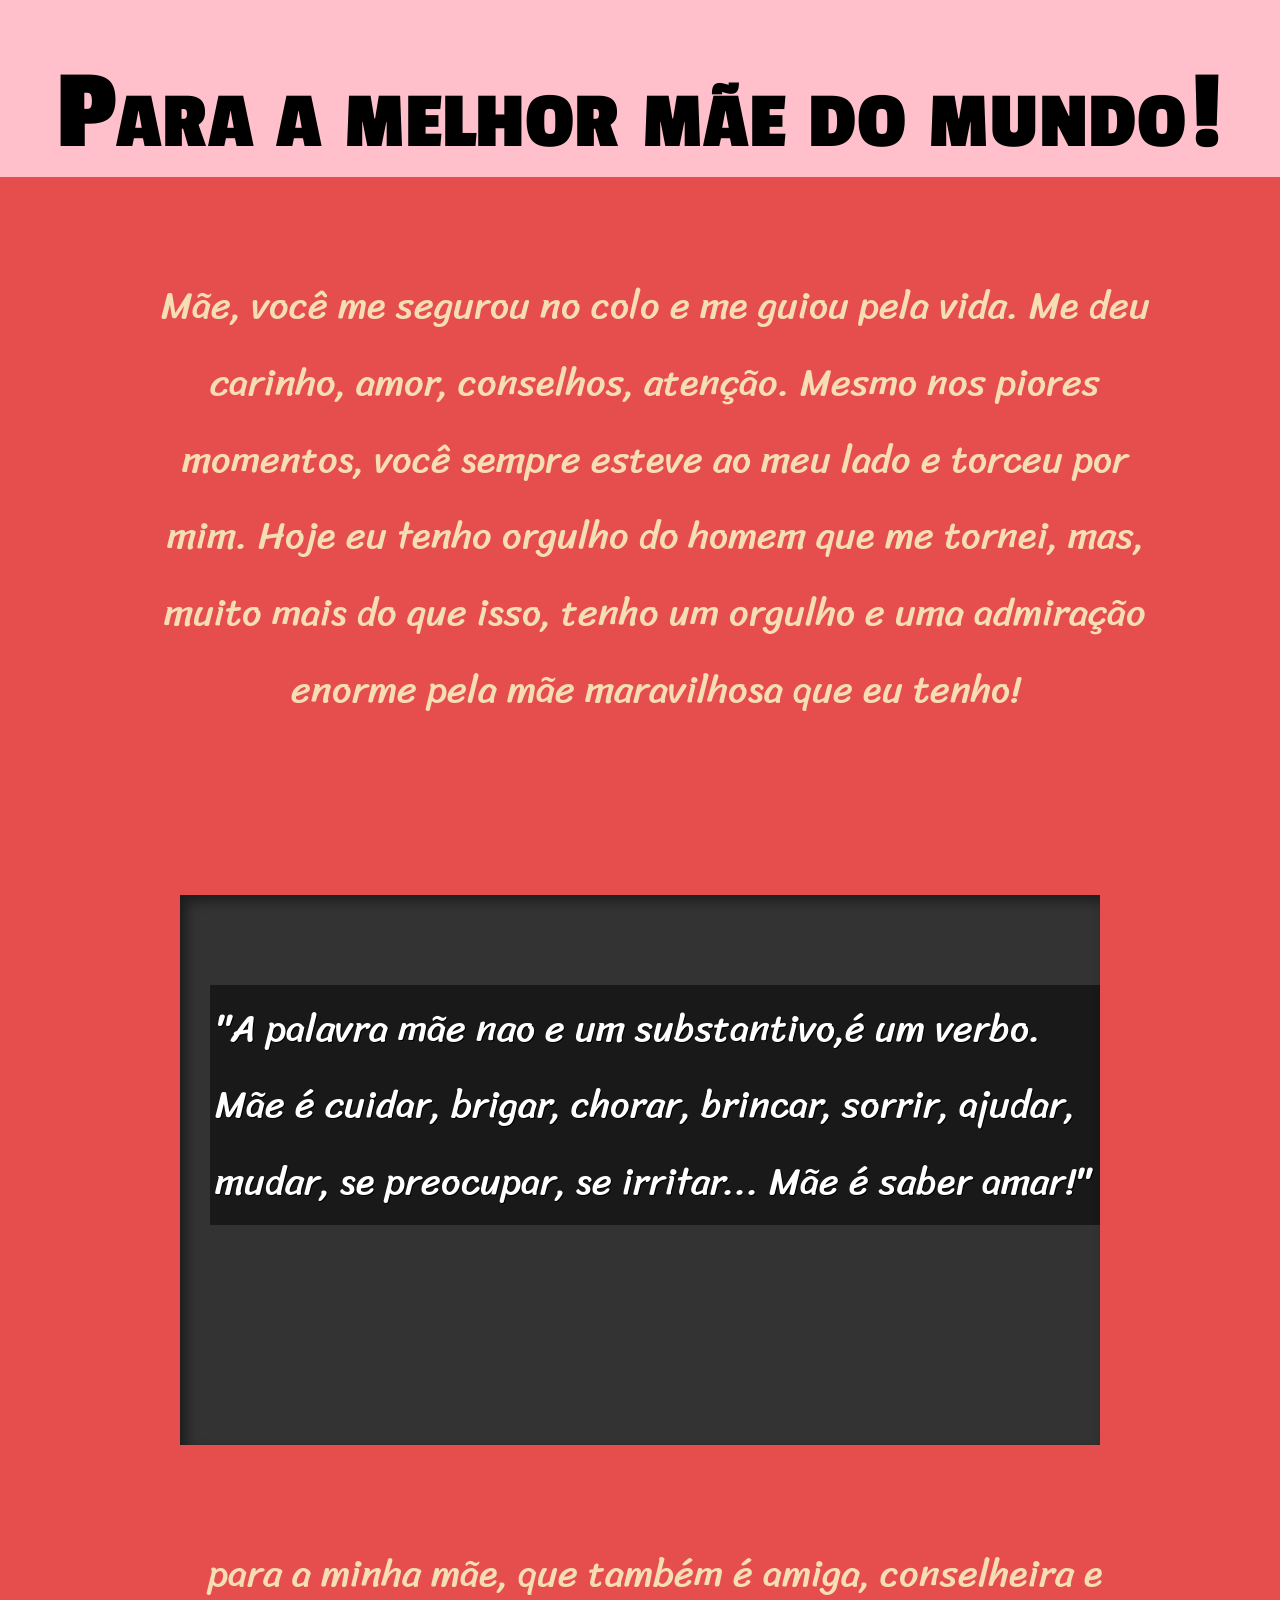
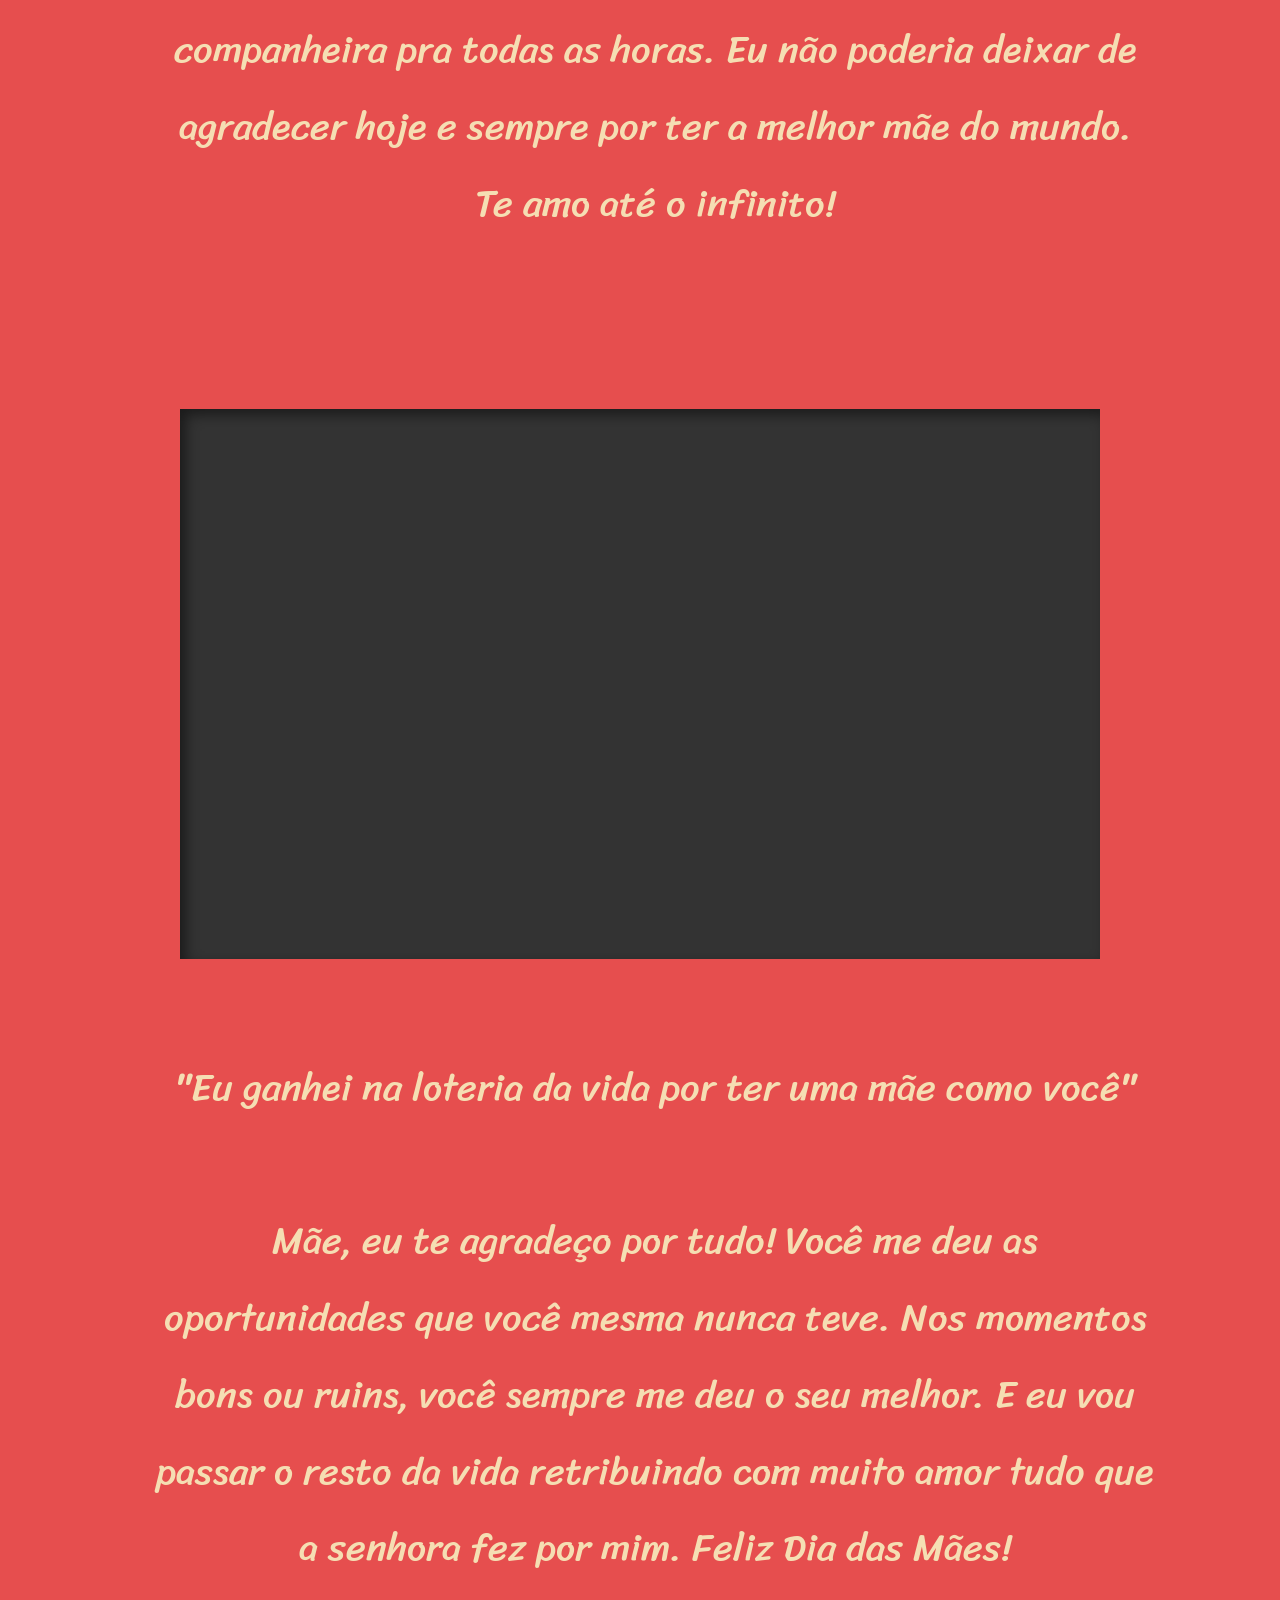
==== index.html @ ae3f0f72 "Feliz Dia Das Mães" ====
<!DOCTYPE html>
<html lang="pt-br">
<head>
    <meta charset="UTF-8">
    <meta http-equiv="X-UA-Compatible" content="IE=edge">
    <meta name="viewport" content="width=device-width, initial-scale=1.0">
    <link rel="shortcut icon" href="Imagens/803087.png" type="image/x-icon">
    <link rel="stylesheet" href="style.css">
    <title>Dia Das Mães</title>
</head>
<body>

    

    <header>
        <h1>Para a melhor mãe do mundo!</h1>
    </header>

    <main>

        <section class="normal">
            <p>
                Mãe, você me segurou no colo e me guiou pela vida.
                Me deu carinho, amor, conselhos, atenção. 
                Mesmo nos piores momentos, você sempre esteve 
                ao meu lado e torceu por mim.
                Hoje eu tenho orgulho do homem que me tornei, 
                mas, muito mais do que isso, tenho um orgulho 
                e uma admiração enorme pela mãe maravilhosa que eu tenho! 
            </p>
        </section>

        <section class="imagem" id="img01">
            <p>
                "A palavra mãe nao e um 
                substantivo,é um verbo.
                Mãe é cuidar, brigar,
                chorar, brincar, sorrir,
                ajudar, mudar, se preocupar,
                se irritar... 
                Mãe é saber amar!"
            </p>
        </section>

        <section class="normal">
            <p>
                para a minha mãe, que também é amiga, 
                conselheira e companheira pra todas as horas.
                Eu não poderia deixar de agradecer hoje e sempre 
                por ter a melhor mãe do mundo. Te amo até o infinito!
            </p>
        
            
        </section> 

        <section class="imagem" id="img02">
            

        </section>

        <section class="normal">
            
            <p>
                "Eu ganhei na
                loteria da vida 
                por ter uma 
                mãe como você" 
            </p>

            <p>
                Mãe, eu te agradeço por tudo! Você me deu 
                as oportunidades que você mesma nunca teve. 
                Nos momentos bons ou ruins, você sempre me deu o seu melhor. 
                E eu vou passar o resto da vida retribuindo com muito amor 
                tudo que a senhora fez por mim. Feliz Dia das Mães!
            </p>
        </section>

    </main>

</body>
</html>
---- style.css ----
@import url('https://fonts.googleapis.com/css2?family=Passion+One:wght@400;700;900&display=swap');

@import url('https://fonts.googleapis.com/css2?family=Sriracha&display=swap');

:root {
    --fonte1: Verdana, Geneva, Tahoma, sans-serif;
    --fonte2: 'Passion One', cursive;
    --fonte3: 'Sriracha', cursive;
}

* {
    margin: 0px;
    padding: 0px;
    font-size: 1em;
}

body {
    min-height: 100vh;
    font-family: var(--fonte1);
    background-color: rgb(230, 78, 78);
    margin: auto;
}

header {
    background-color: pink;
    color: black;
    text-align: center;
}

header > h1 {
    padding-top: 50px;
    font-variant: small-caps;
    font-family: var(--fonte2);
    font-size: 9vw;
}

section {
    min-width: 370px;
    max-width: 1000px;
    margin: auto;
    padding-top: 10vh;
    padding-bottom: 10vh;
    line-height: 2em;
    padding-left: 30px;
    font-family: var(--fonte3);
    font-size: 3vw;
}

section > p {
    padding-bottom: 2em;
}

section.normal {
    text-align: center;
    color:wheat;
}

section.imagem {
    max-height: 890px;
    min-height: 370px;
    max-width: 890px;
    min-width: 350px;
    margin: auto;
    background-color: rgb(51, 51, 51);
    color: white;
    box-shadow: inset 6px 6px 13px 0px rgba(0, 0, 0, 0.473);
    background-size: cover;
    background-attachment: fixed;
}

section.imagem > p {
    display: inline-block;
    padding: 5px;
    background-color: rgba(0, 0, 0, 0.514);
    text-shadow: 1px 1px 0px black;
}

section#img01 {
    background-image: url('imagens/Purple_Orange_Cancer_Astrology_Desktop_Wallpaper_-_2021-09-16T220240.720.png');
    background-position: right center;
    
    
}

section#img02 {
    background-image: url('imagens/2399748-cartao-de-dia-das-maes-com-fundo-de-flores-flores-lindas-vetor.jpg');
    background-position: center center;
}
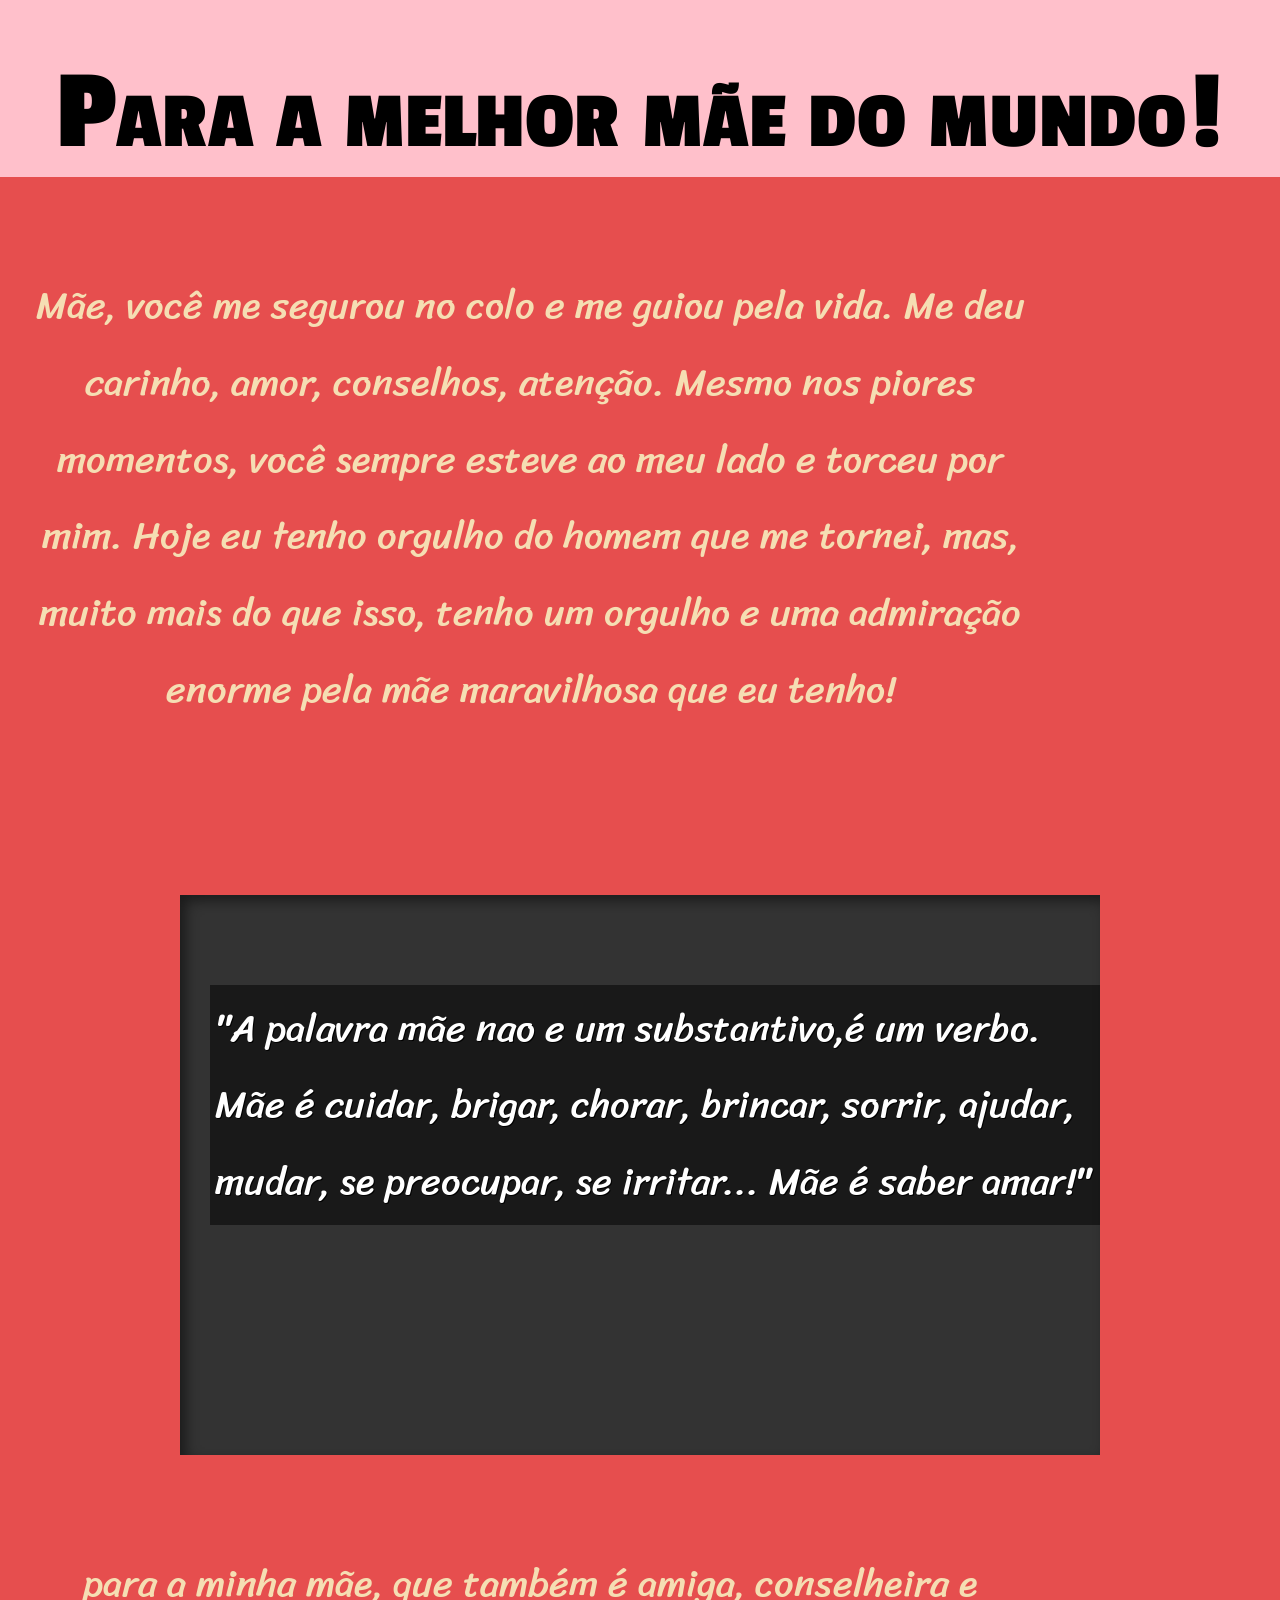
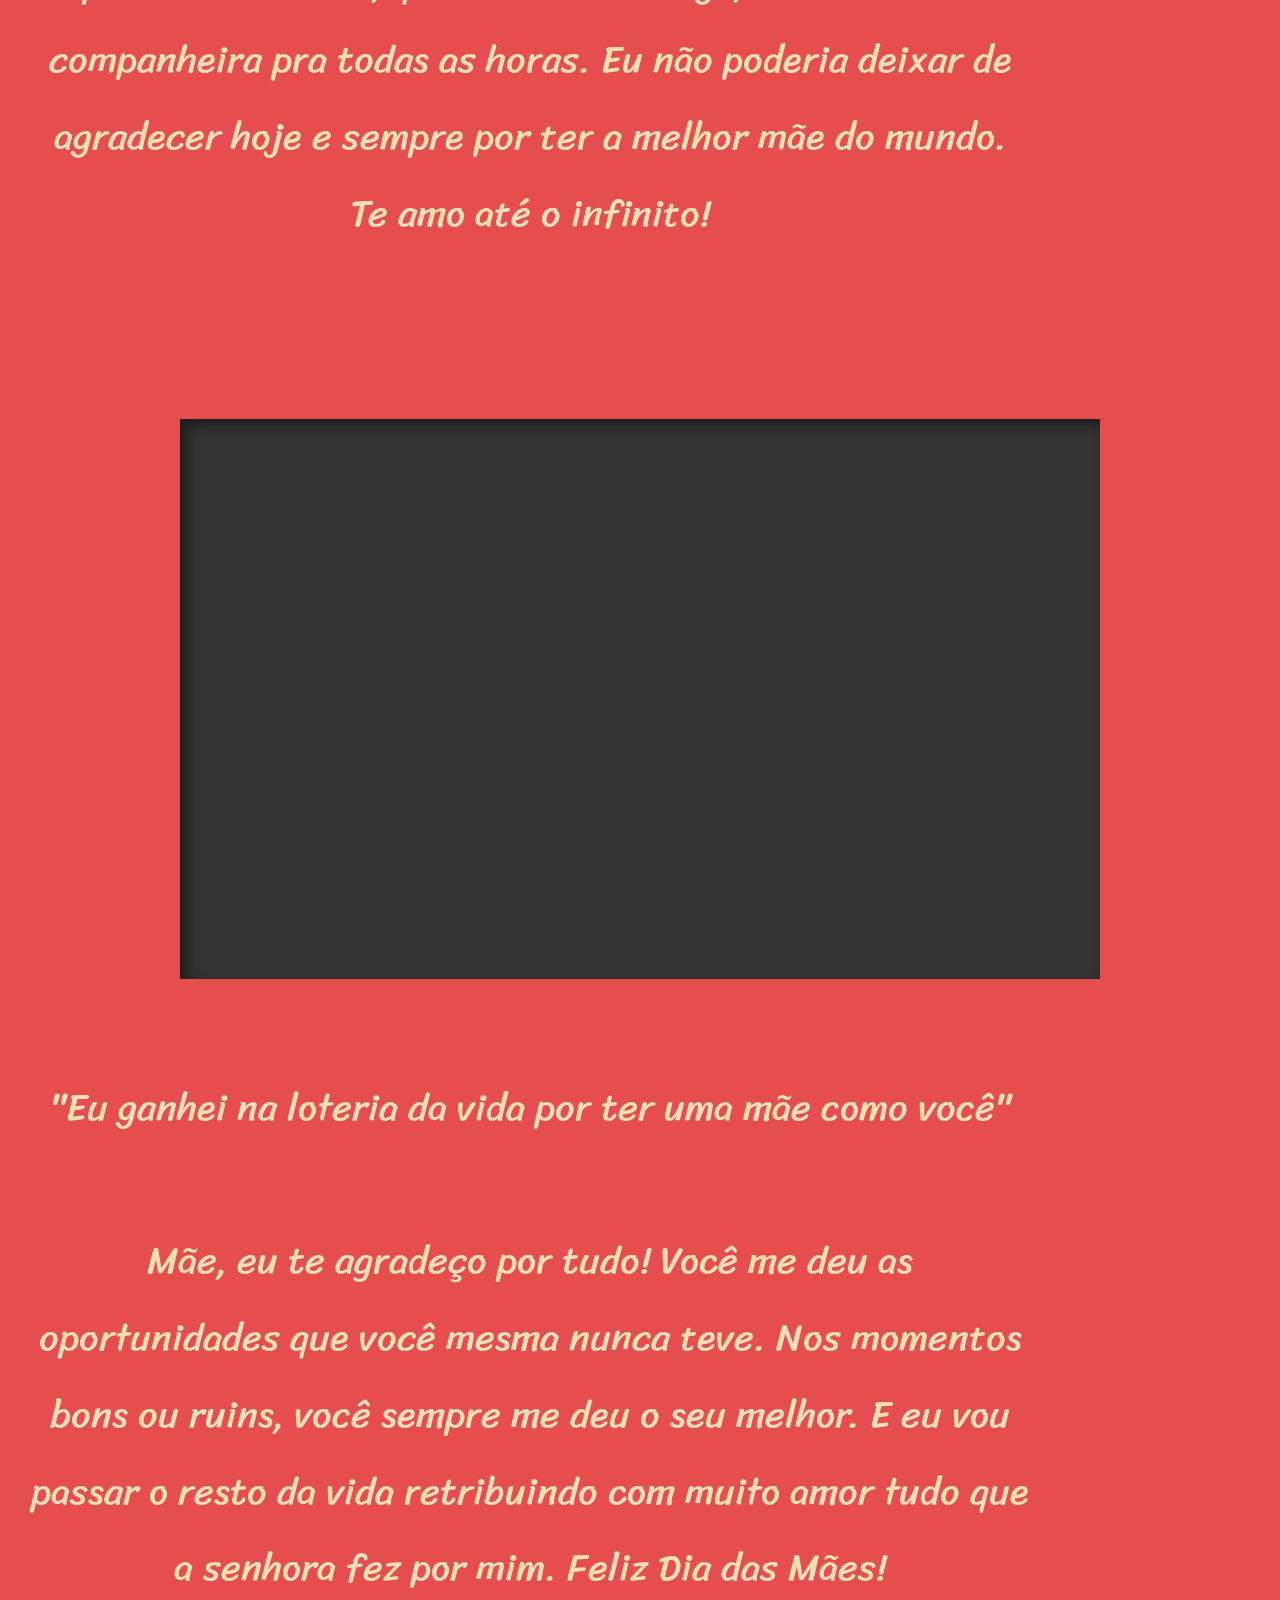
==== commit 3b8d3ee8: "Feliz Dia Das Mães" ====
--- a/index.html
+++ b/index.html
@@ -30,7 +30,7 @@
             </p>
         </section>
 
-        <section class="imagem" id="img01">
+        <section class="imagem" style="background-image: url('imagens/Purple_Orange_Cancer_Astrology_Desktop_Wallpaper_-_2021-09-16T220240.720.png');;">
             <p>
                 "A palavra mãe nao e um 
                 substantivo,é um verbo.
@@ -53,7 +53,7 @@
             
         </section> 
 
-        <section class="imagem" id="img02">
+        <section class="imagem" style="background-image: url('imagens/2399748-cartao-de-dia-das-maes-com-fundo-de-flores-flores-lindas-vetor.jpg');">
             
 
         </section>
--- a/style.css
+++ b/style.css
@@ -16,7 +16,7 @@
 }
 
 body {
-    min-height: 100vh;
+    min-height: 98vh;
     font-family: var(--fonte1);
     background-color: rgb(230, 78, 78);
     margin: auto;
@@ -36,9 +36,8 @@
 }
 
 section {
-    min-width: 370px;
+    min-width: 380px;
     max-width: 1000px;
-    margin: auto;
     padding-top: 10vh;
     padding-bottom: 10vh;
     line-height: 2em;
@@ -58,7 +57,7 @@
 
 section.imagem {
     max-height: 890px;
-    min-height: 370px;
+    min-height: 380px;
     max-width: 890px;
     min-width: 350px;
     margin: auto;
@@ -77,13 +76,11 @@
 }
 
 section#img01 {
-    background-image: url('imagens/Purple_Orange_Cancer_Astrology_Desktop_Wallpaper_-_2021-09-16T220240.720.png');
     background-position: right center;
     
     
 }
 
 section#img02 {
-    background-image: url('imagens/2399748-cartao-de-dia-das-maes-com-fundo-de-flores-flores-lindas-vetor.jpg');
     background-position: center center;
 }
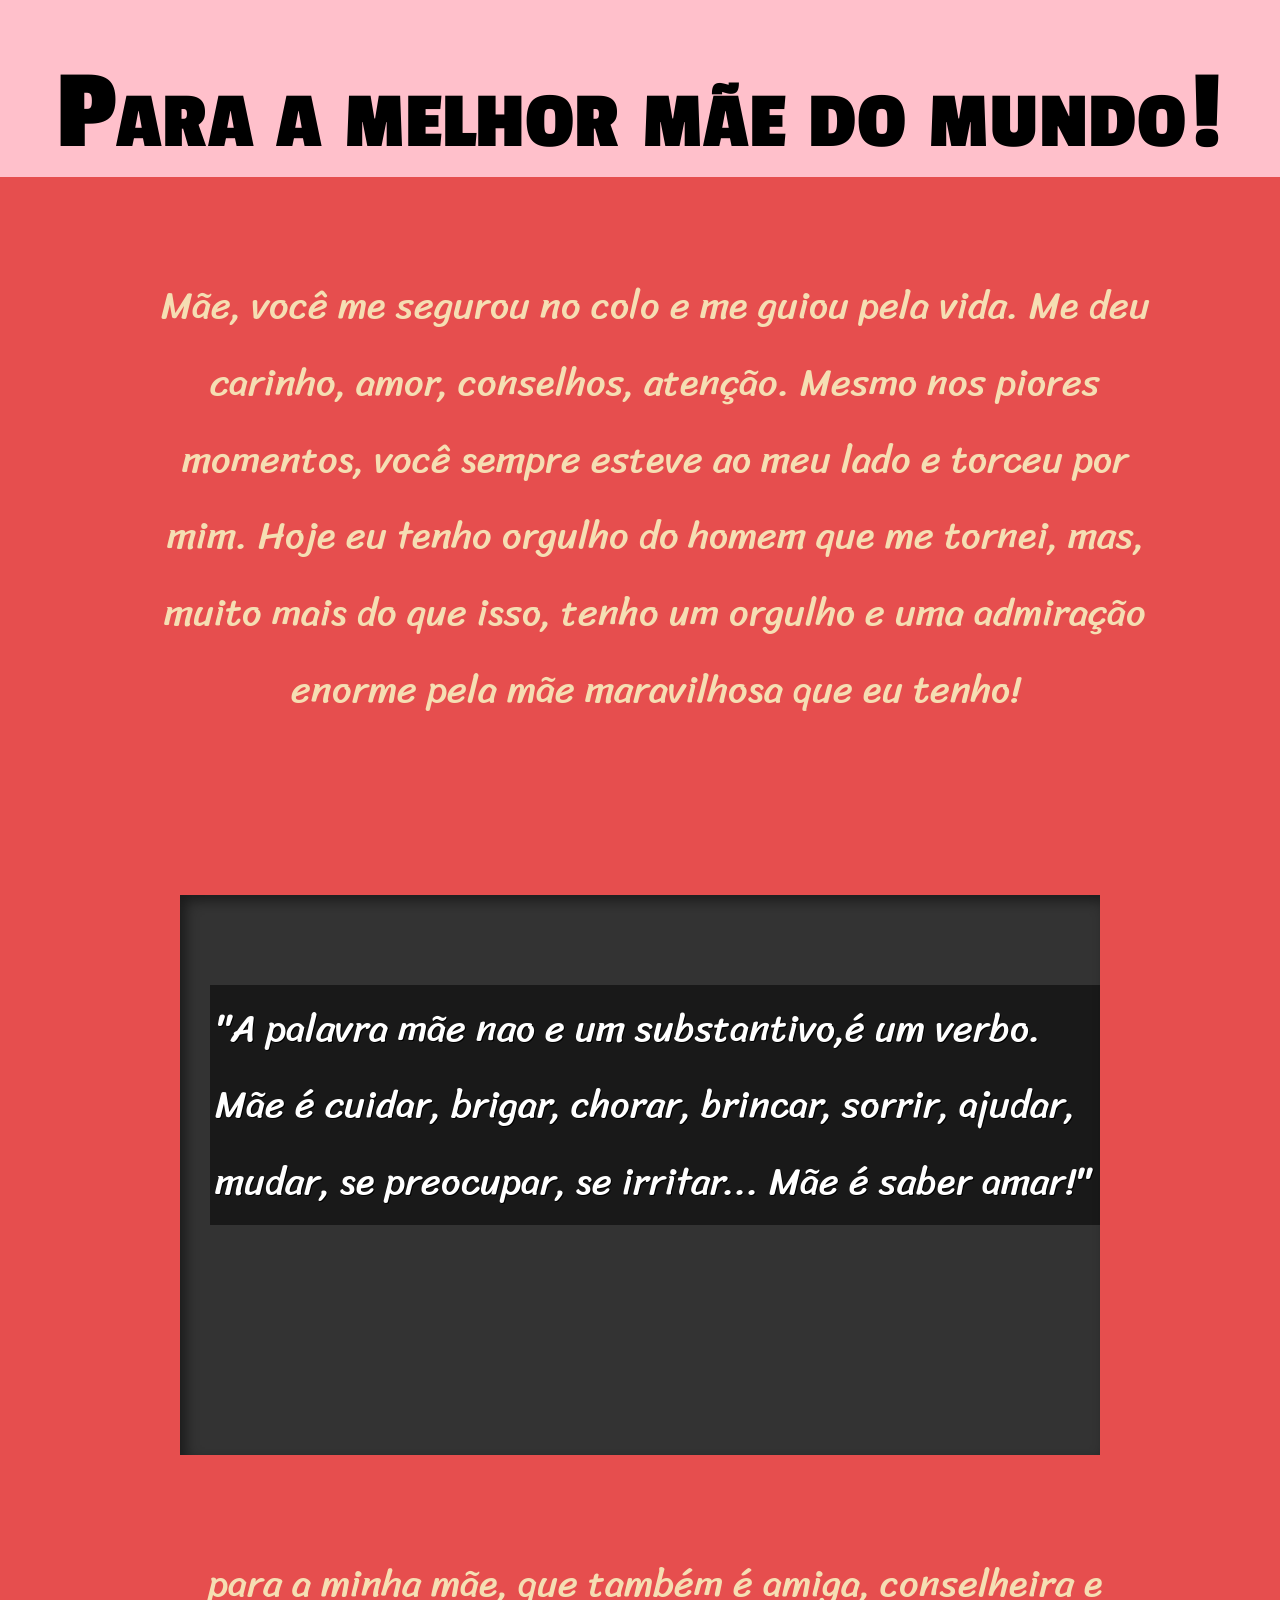
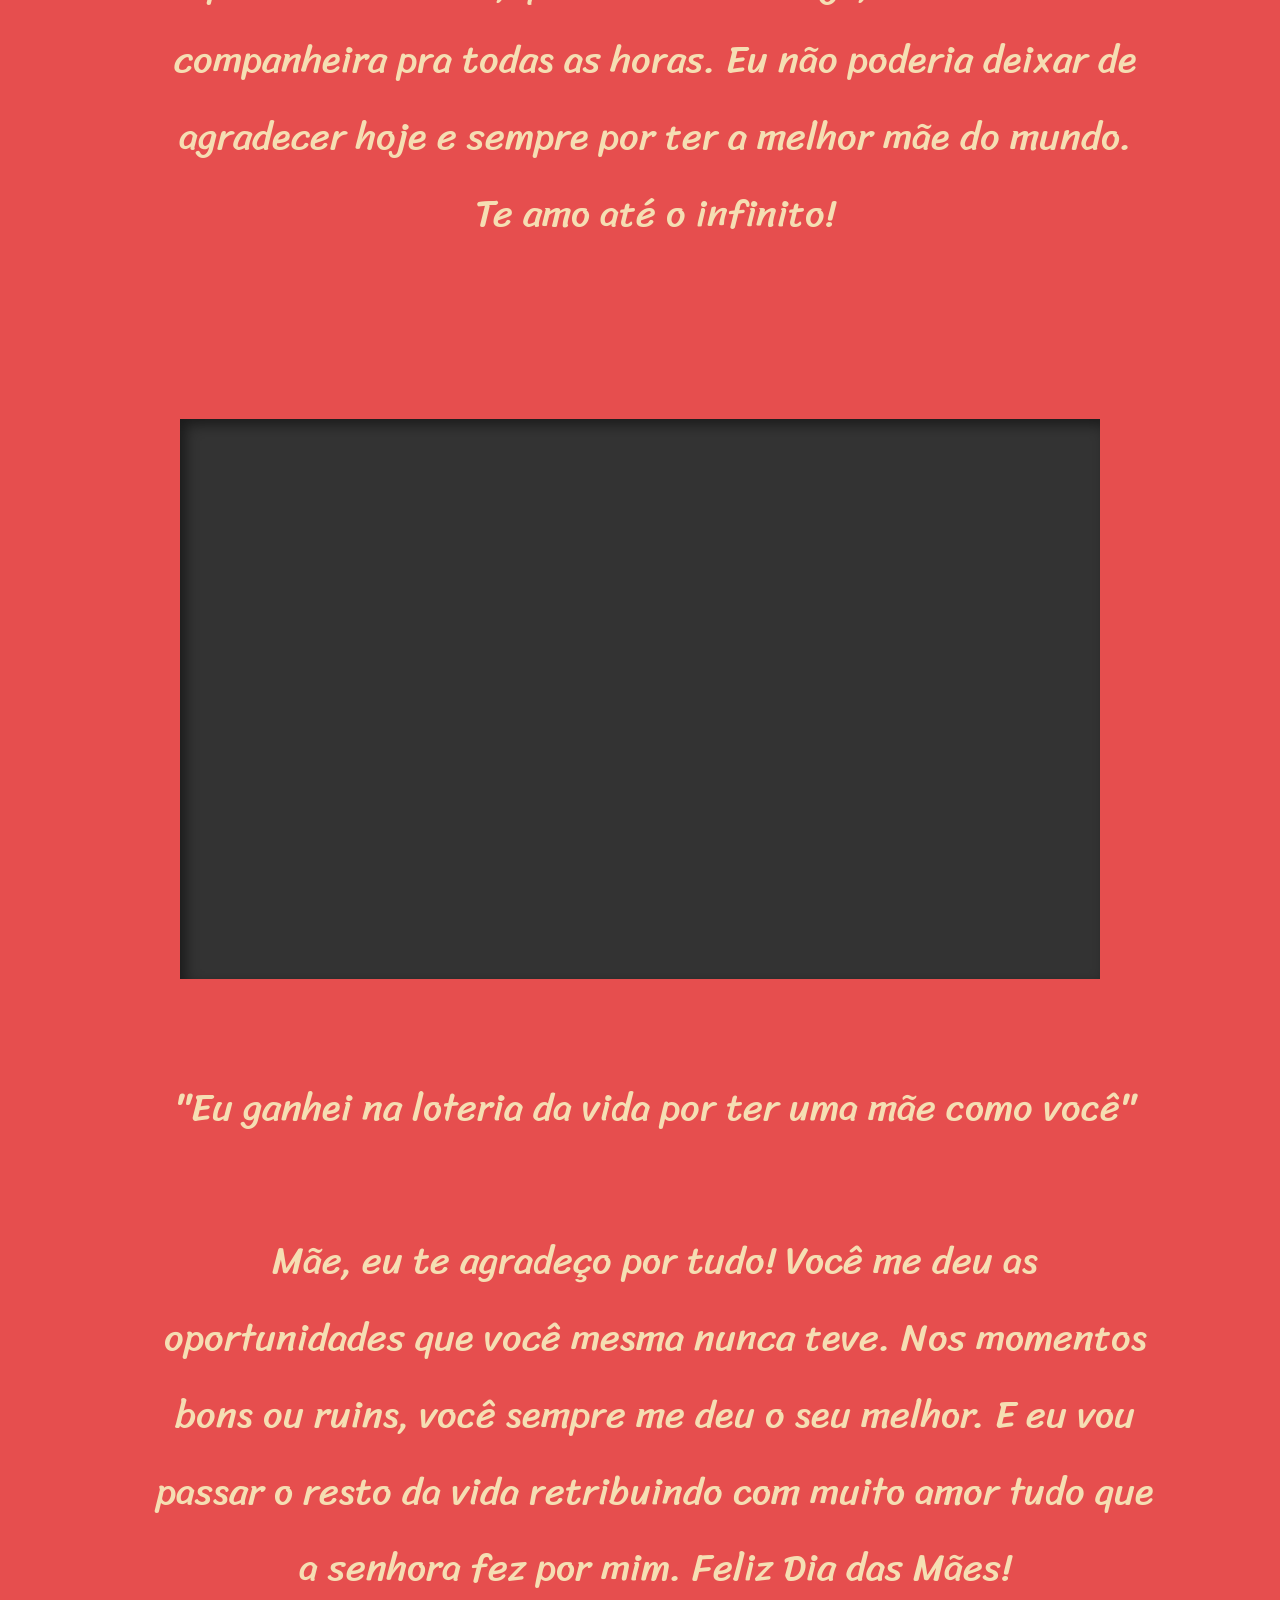
==== commit a8e0fa8c: "Feliz Dia Das Mães" ====
--- a/index.html
+++ b/index.html
@@ -30,7 +30,7 @@
             </p>
         </section>
 
-        <section class="imagem" style="background-image: url('imagens/Purple_Orange_Cancer_Astrology_Desktop_Wallpaper_-_2021-09-16T220240.720.png');;">
+        <section class="imagem" id="img01">
             <p>
                 "A palavra mãe nao e um 
                 substantivo,é um verbo.
@@ -53,7 +53,7 @@
             
         </section> 
 
-        <section class="imagem" style="background-image: url('imagens/2399748-cartao-de-dia-das-maes-com-fundo-de-flores-flores-lindas-vetor.jpg');">
+        <section class="imagem" id="img02">
             
 
         </section>
--- a/style.css
+++ b/style.css
@@ -38,6 +38,7 @@
 section {
     min-width: 380px;
     max-width: 1000px;
+    margin: auto;
     padding-top: 10vh;
     padding-bottom: 10vh;
     line-height: 2em;
@@ -76,11 +77,13 @@
 }
 
 section#img01 {
+    background-image: url('imagens/Purple_Orange_Cancer_Astrology_Desktop_Wallpaper_-_2021-09-16T220240.720.png');
     background-position: right center;
     
     
 }
 
 section#img02 {
+    background-image: url('imagens/2399748-cartao-de-dia-das-maes-com-fundo-de-flores-flores-lindas-vetor.jpg');
     background-position: center center;
 }
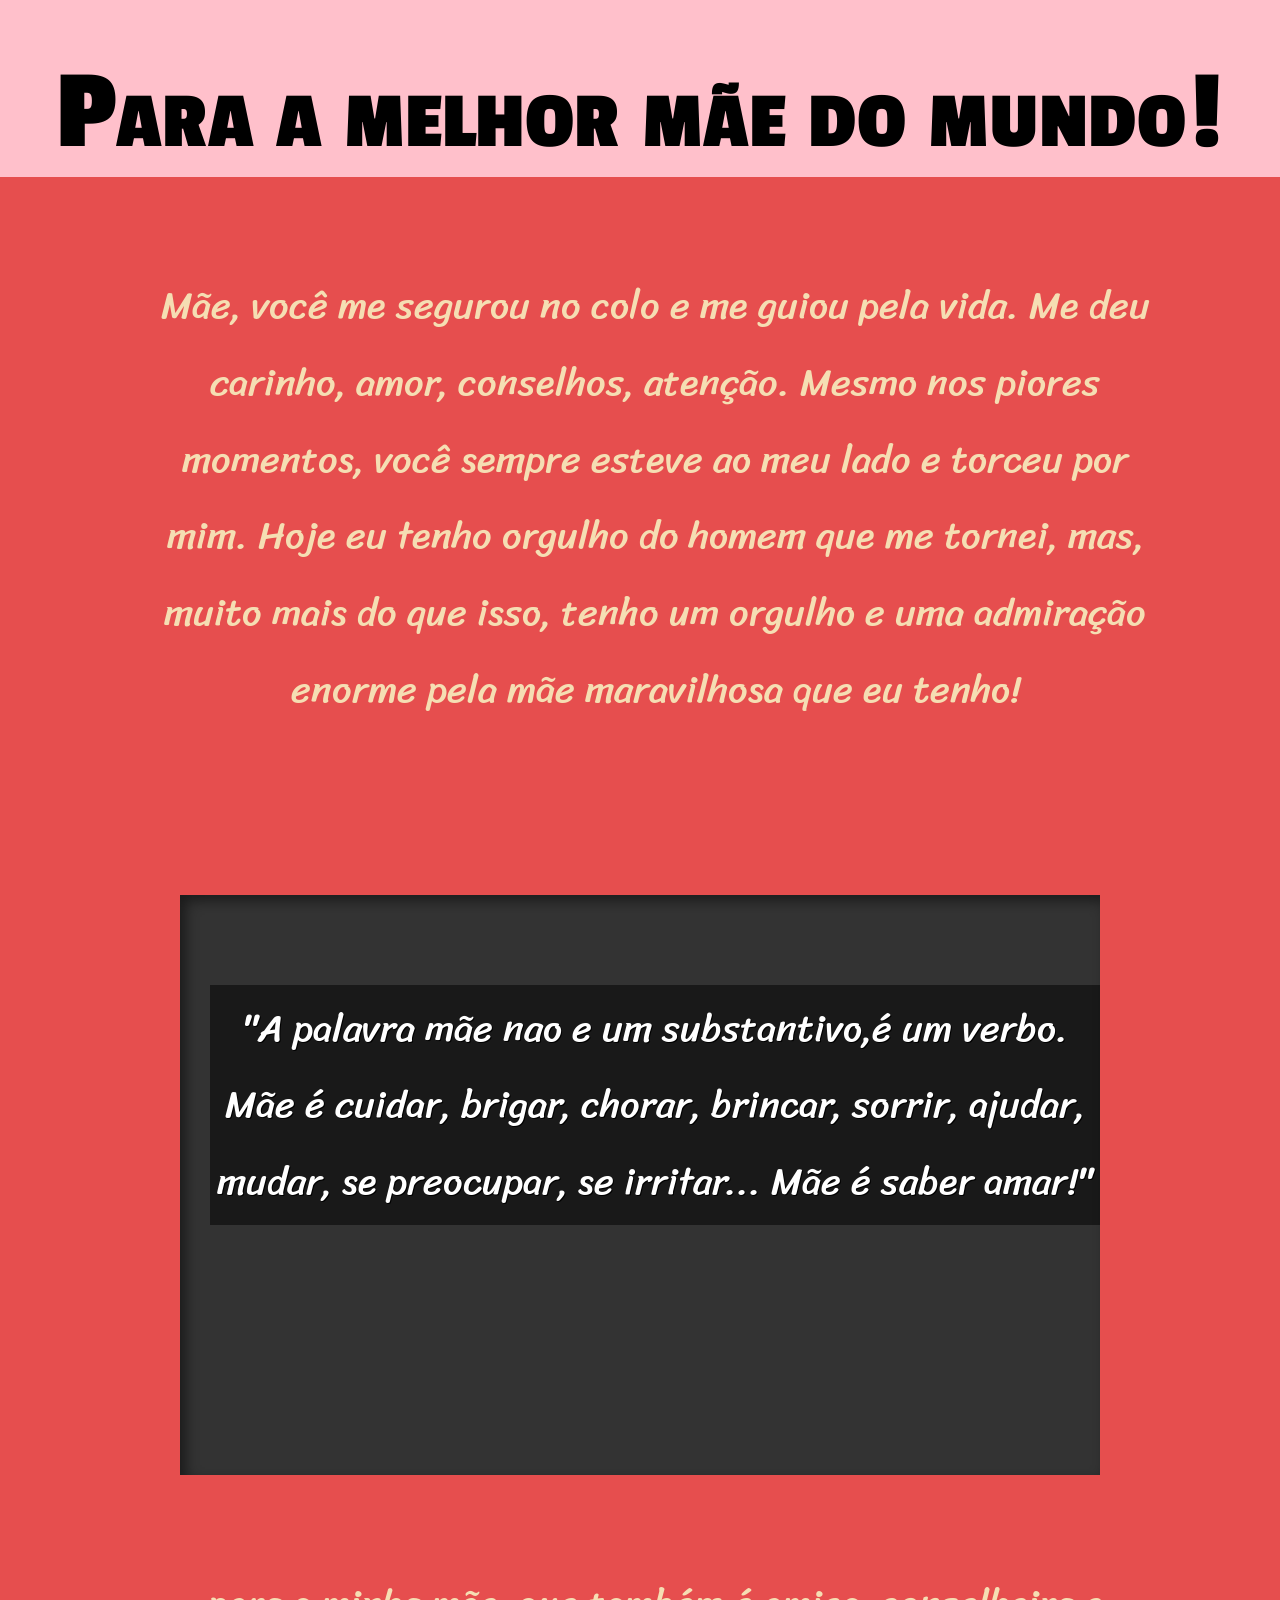
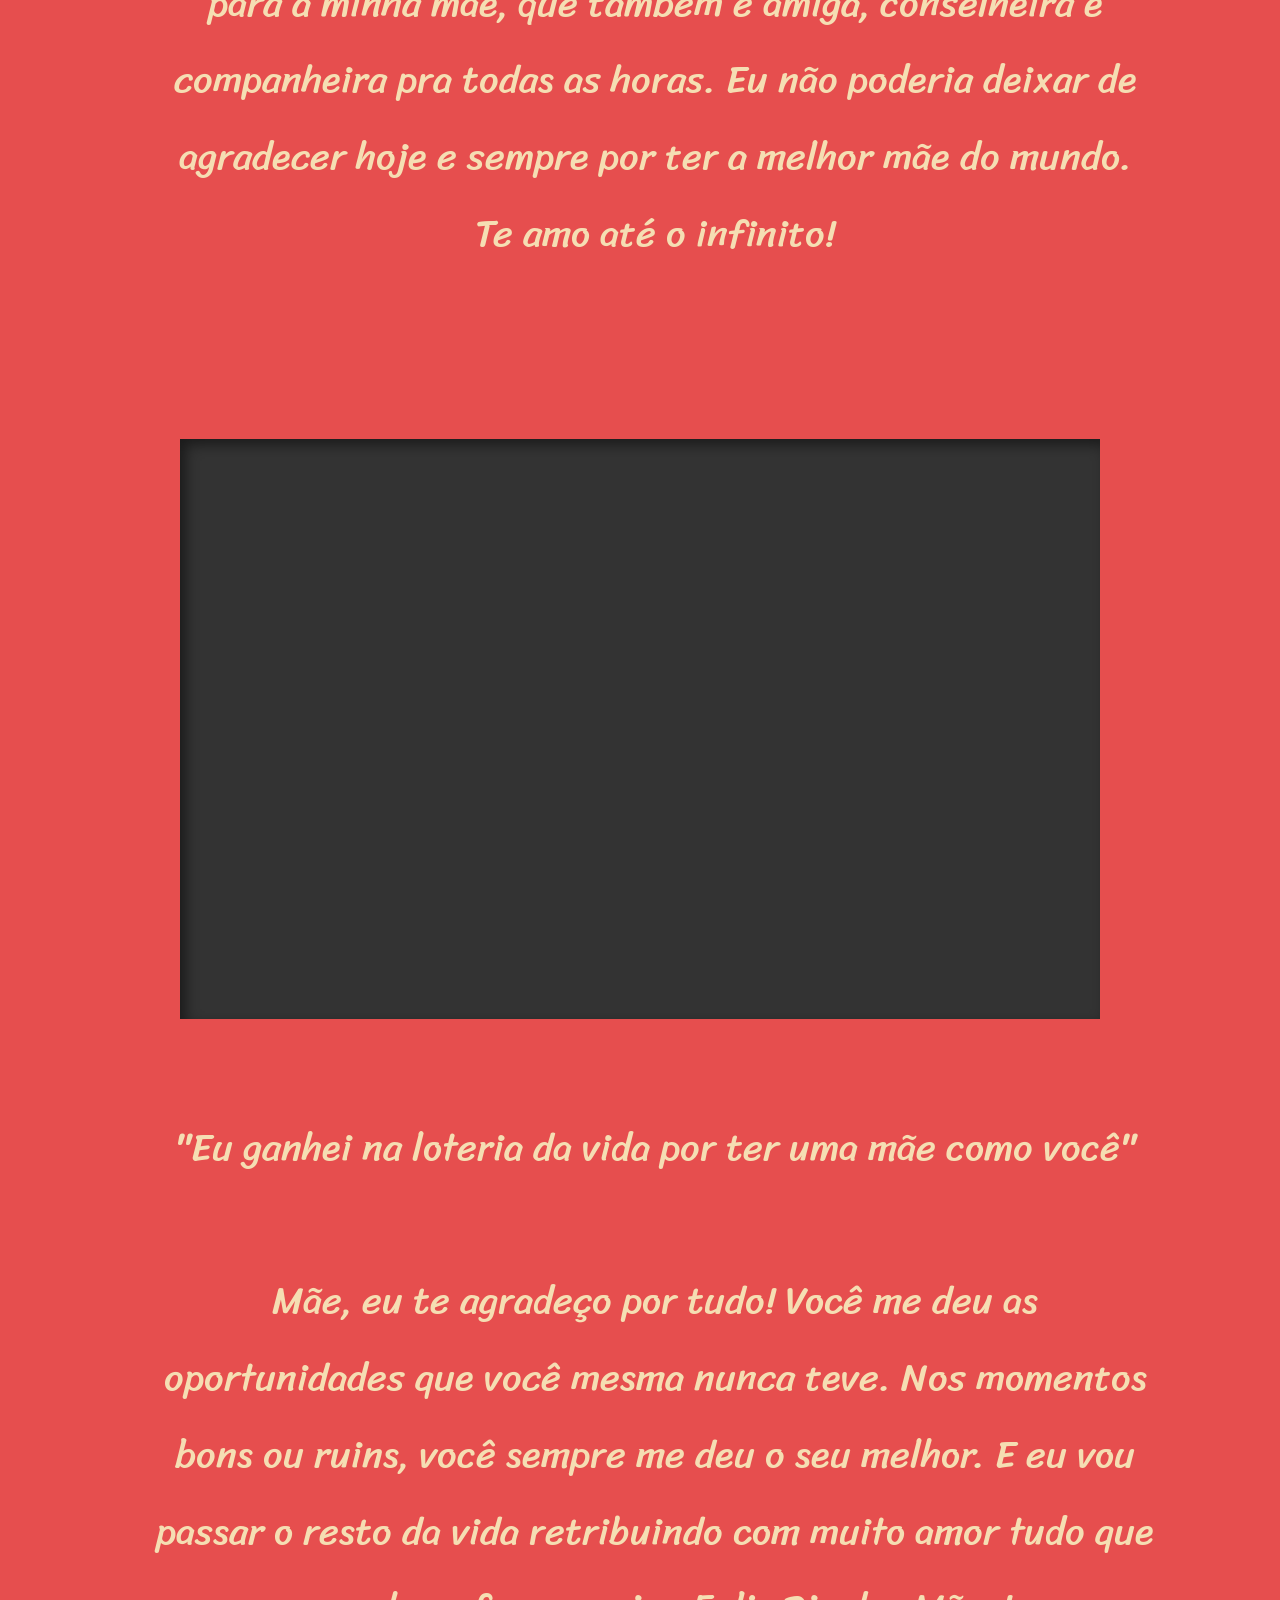
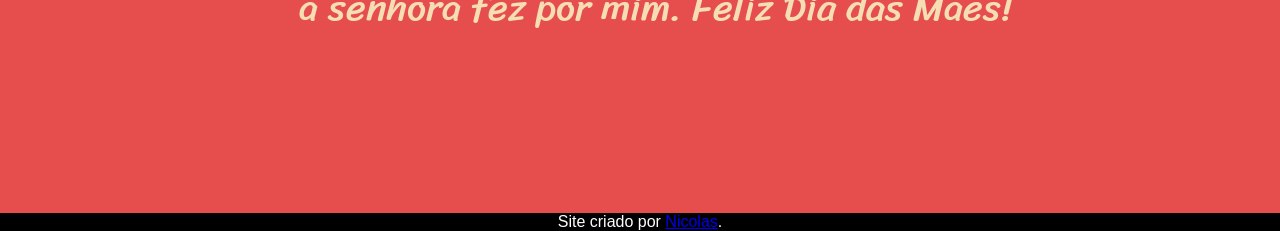
==== commit 94b91884: "Feliz Dia Das mães" ====
--- a/index.html
+++ b/index.html
@@ -78,5 +78,10 @@
 
     </main>
 
+    <footer>    
+    <p>
+        Site criado por <a href="https://github.com/nickszz">Nicolas</a>.
+    </p></footer>
+
 </body>
 </html>
--- a/style.css
+++ b/style.css
@@ -36,7 +36,7 @@
 }
 
 section {
-    min-width: 380px;
+    min-width: 400px;
     max-width: 1000px;
     margin: auto;
     padding-top: 10vh;
@@ -58,10 +58,10 @@
 
 section.imagem {
     max-height: 890px;
-    min-height: 380px;
+    min-height: 400px;
     max-width: 890px;
     min-width: 350px;
-    margin: auto;
+    text-align: center;
     background-color: rgb(51, 51, 51);
     color: white;
     box-shadow: inset 6px 6px 13px 0px rgba(0, 0, 0, 0.473);
@@ -77,13 +77,19 @@
 }
 
 section#img01 {
-    background-image: url('imagens/Purple_Orange_Cancer_Astrology_Desktop_Wallpaper_-_2021-09-16T220240.720.png');
+    background-image: url('https://sonhoastral.com/uploads/article/image/1880/Purple_Orange_Cancer_Astrology_Desktop_Wallpaper_-_2021-09-16T220240.720.png');
     background-position: right center;
     
     
 }
 
 section#img02 {
-    background-image: url('imagens/2399748-cartao-de-dia-das-maes-com-fundo-de-flores-flores-lindas-vetor.jpg');
+    background-image: url('https://img.freepik.com/vetores-premium/conceito-de-dia-das-maes-turva_23-2148494475.jpg?w=2000');
     background-position: center center;
 }
+
+footer {
+    background-color: black;
+    color: white;
+    text-align: center;
+}
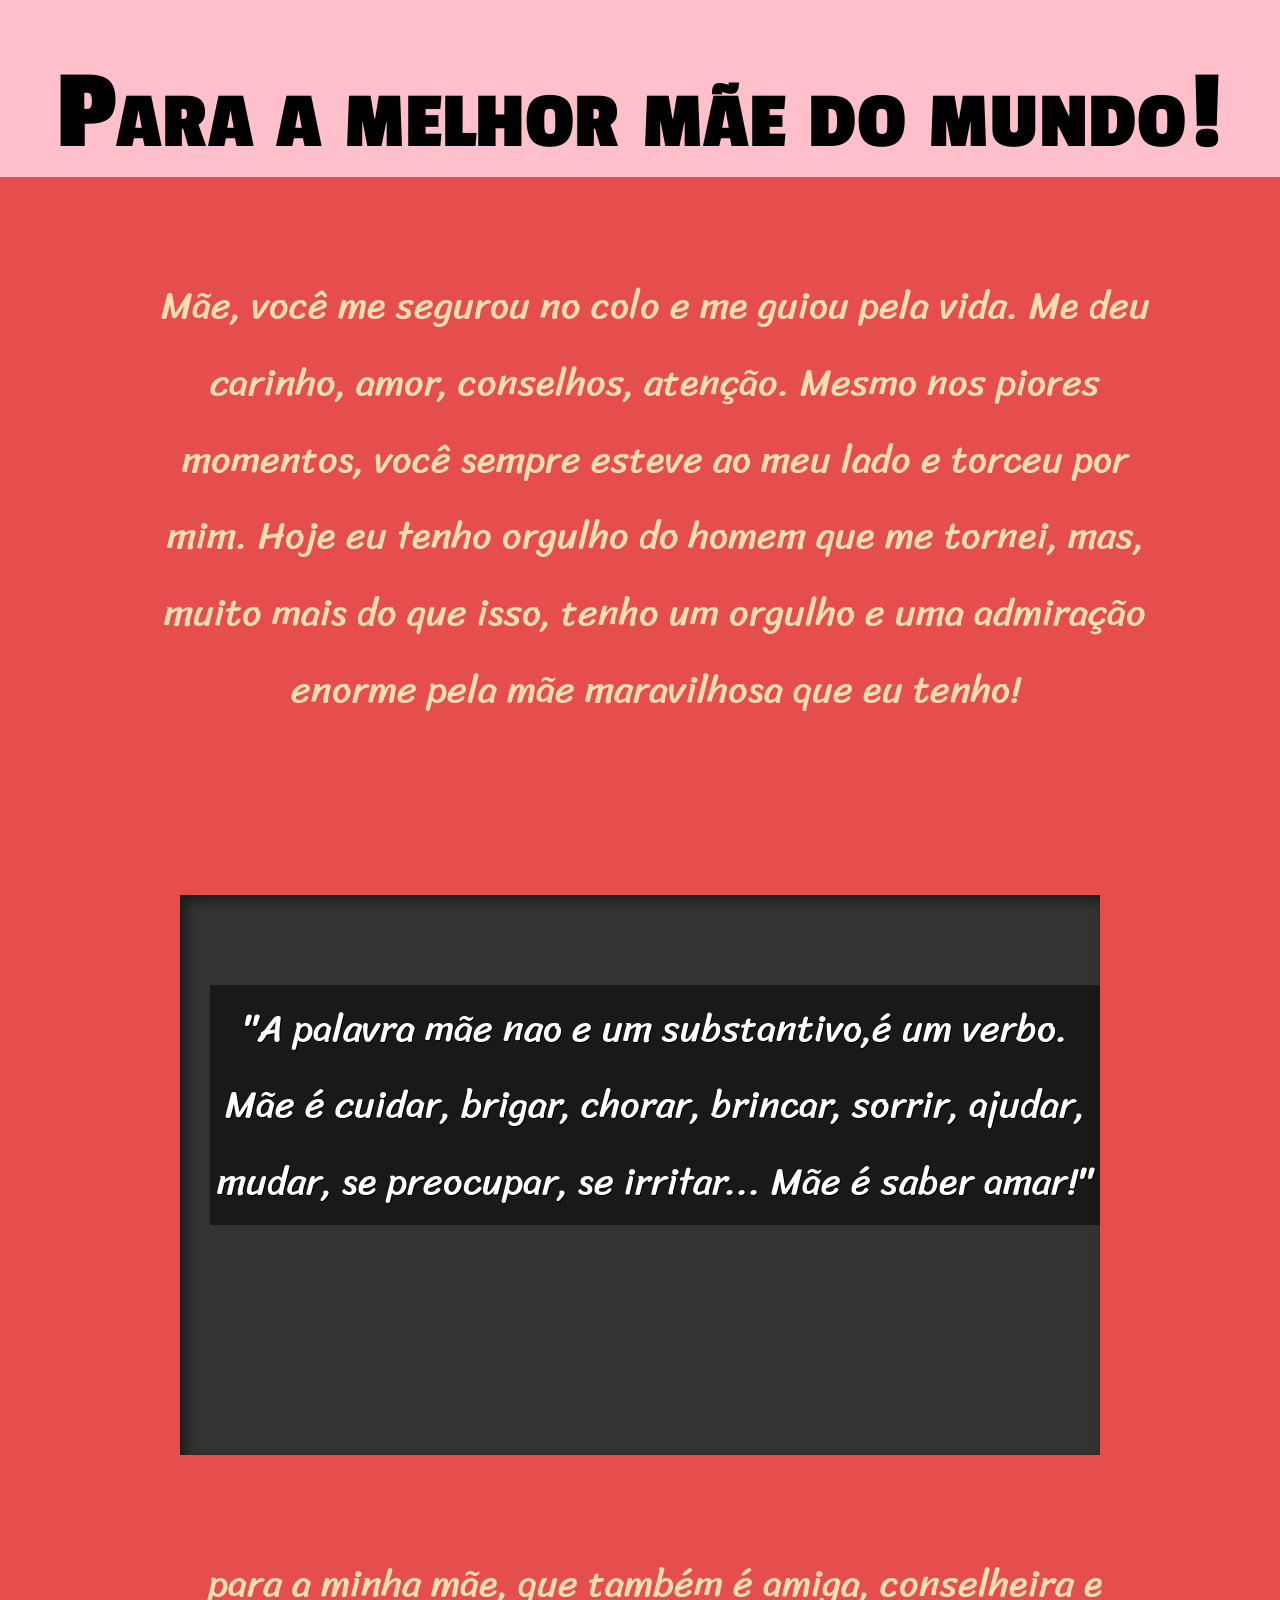
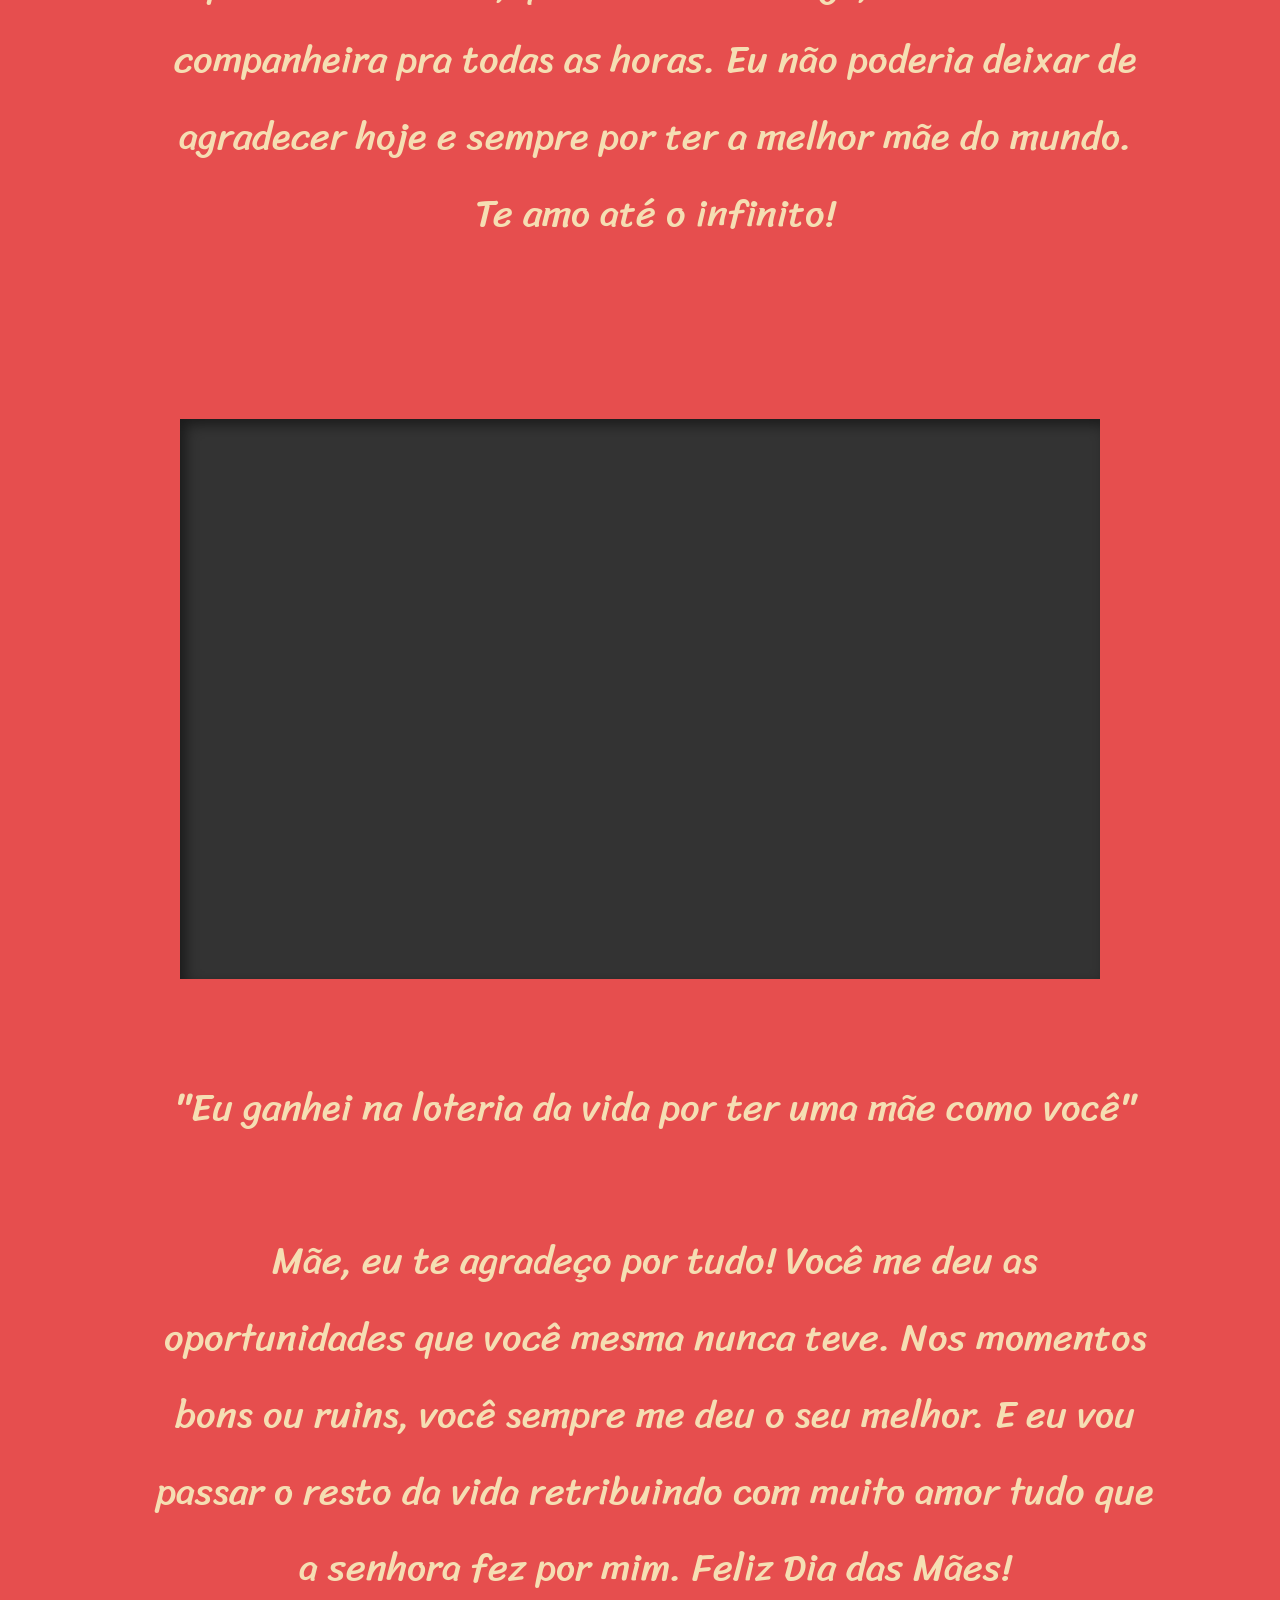
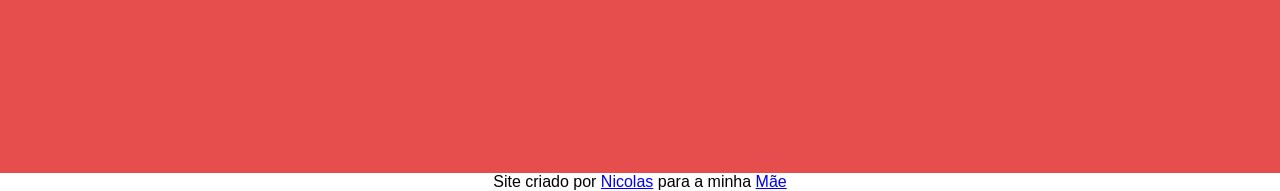
==== commit b49b40fe: "Feliz Dia Das Mães" ====
--- a/index.html
+++ b/index.html
@@ -80,7 +80,7 @@
 
     <footer>    
     <p>
-        Site criado por <a href="https://github.com/nickszz">Nicolas</a>.
+        Site criado por <a href="https://github.com/nickszz">Nicolas</a> para a minha <a href="https://www.instagram.com/cristina.barbosa.7712/">Mãe</a>
     </p></footer>
 
 </body>
--- a/style.css
+++ b/style.css
@@ -36,7 +36,7 @@
 }
 
 section {
-    min-width: 400px;
+    min-width: 200px;
     max-width: 1000px;
     margin: auto;
     padding-top: 10vh;
@@ -58,9 +58,9 @@
 
 section.imagem {
     max-height: 890px;
-    min-height: 400px;
+    min-height: 380px;
     max-width: 890px;
-    min-width: 350px;
+    min-width: 200px;
     text-align: center;
     background-color: rgb(51, 51, 51);
     color: white;
@@ -89,7 +89,7 @@
 }
 
 footer {
-    background-color: black;
-    color: white;
+    background-color: white;
+    color: black;
     text-align: center;
 }
